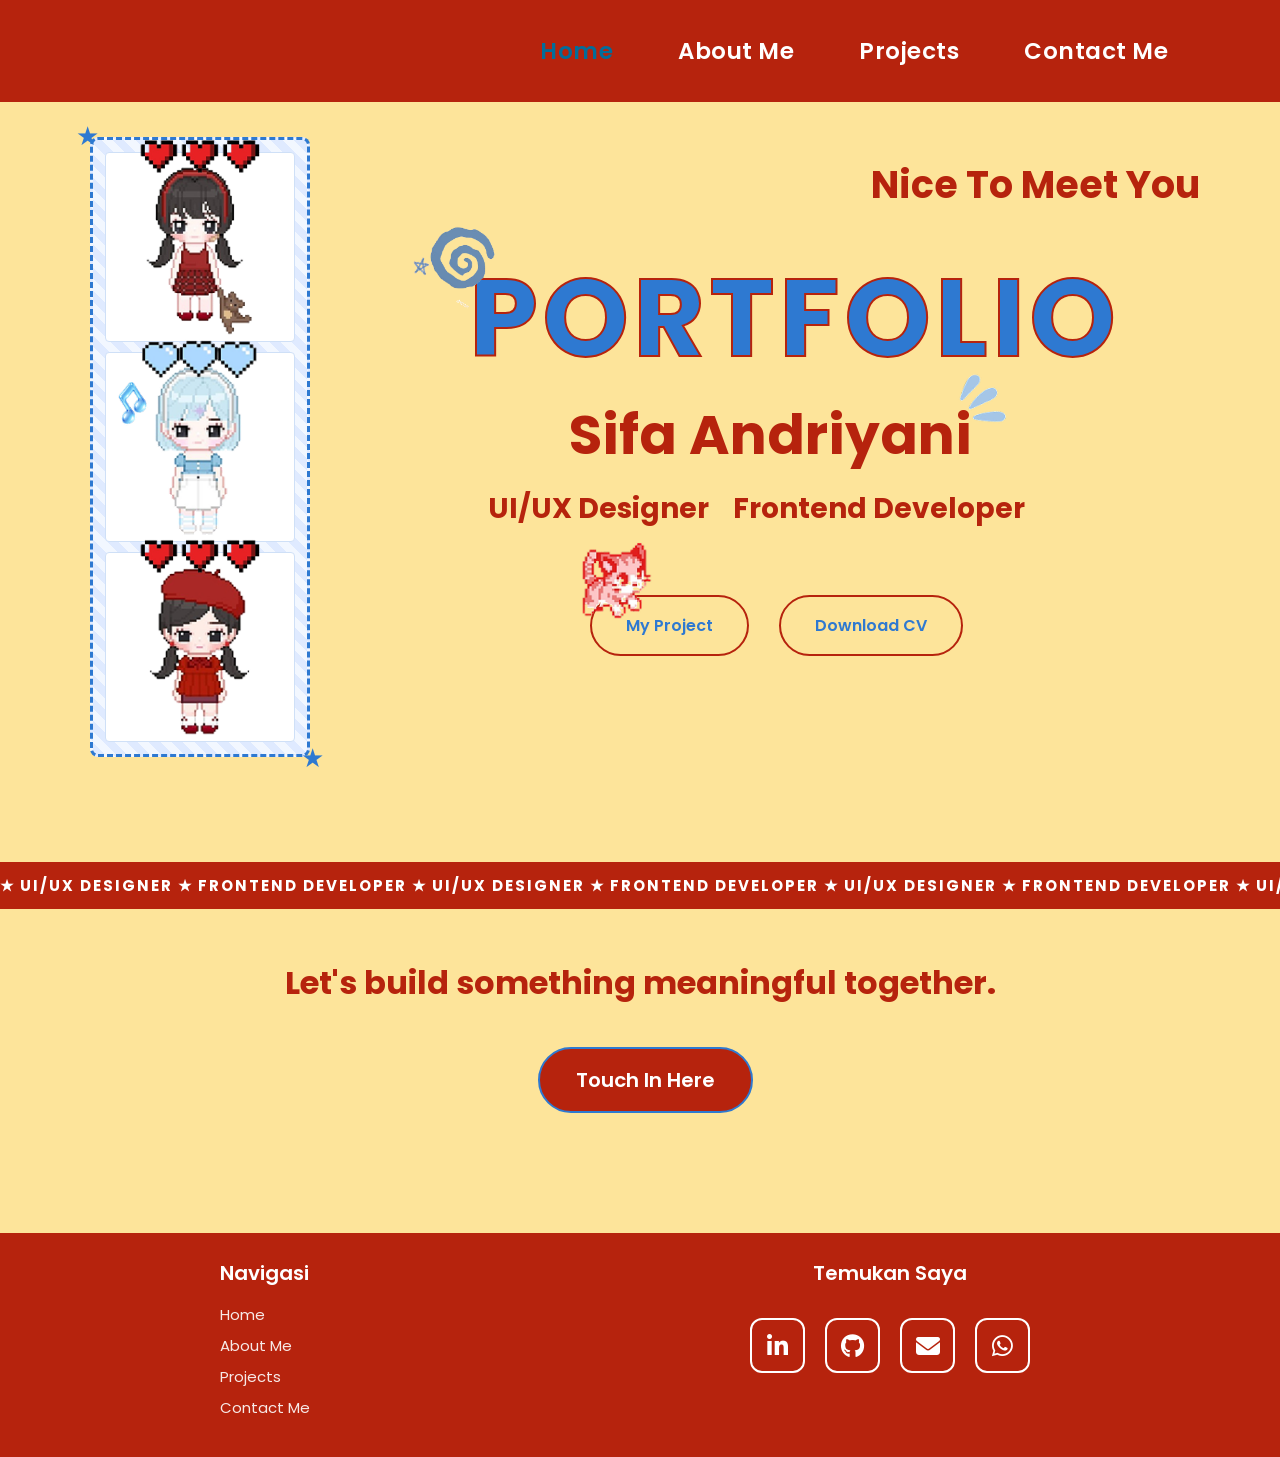
==== index.html @ 47911fec "Add files via upload" ====
<!DOCTYPE html>
<html lang="id">
<head>
    <meta charset="UTF-8">
    <meta name="viewport" content="width=device-width, initial-scale=1.0">
    <title>Portfolio - Sifa Andriyani</title>
    <link rel="stylesheet" href="https://cdnjs.cloudflare.com/ajax/libs/font-awesome/6.7.2/css/all.min.css">
    <link rel="stylesheet" href="css/style.css">
</head>
<body>

    <nav class="navbar">
        <button class="nav-toggle" type="button" aria-label="Buka menu navigasi" onclick="this.closest('.navbar').classList.toggle('nav-open')">
            <i class="fa-solid fa-bars"></i>
        </button>
        <div class="menu">
            <a href="index.html" class="active">Home</a>
            <a href="about.html">About Me</a>
            <a href="projects.html">Projects</a>
            <a href="contact.html">Contact Me</a>
        </div>
    </nav>

<section class="hero" id="home">

    <div class="photo-strip-wrap">

        <span class="star star-top">★</span>

        <div class="photo-strip">

            <div class="photo-slot">
                <img src="images/hati-merah.png" alt="" class="hearts">
                <img src="images/cewe-boneka.png" alt="Ilustrasi karakter 1" class="character">
            </div>

            <div class="photo-slot">
                <img src="images/hati-biru.png" alt="" class="hearts">
                <img src="images/cewe-biru.png" alt="Ilustrasi karakter 2" class="character">
            </div>

            <div class="photo-slot">
                <img src="images/hati-merah.png" alt="" class="hearts">
                <img src="images/cewe-topi.png" alt="Ilustrasi karakter 3" class="character">
            </div>

        </div>

        <img src="images/note-lagu.png" alt="" class="deco note-lagu">

        <span class="star star-bottom">★</span>

    </div>

    <div class="hero-content">

        <p class="hero-greeting">Nice To Meet You</p>

        <h1 class="hero-title">
            <img src="images/spiral.png" alt="" class="deco spiral">
            Portfolio
        </h1>

        <h2 class="hero-name">
            Sifa Andriyani
            <img src="images/petik-3.png" alt="" class="deco petik">
        </h2>

        <p class="hero-role">UI/UX Designer &nbsp;&nbsp; Frontend Developer</p>

        <div class="hero-buttons">

            <img src="images/kucing-merah.png" alt="" class="deco kucing">

            <a href="projects.html" class="btn btn-outline">My Project</a>
            <a href="cv/cv.pdf" class="btn btn-outline">Download CV</a>

        </div>

    </div>

</section>

<div class="marquee">
    <div class="marquee-track">
        <span>★ UI/UX DESIGNER ★ FRONTEND DEVELOPER ★ UI/UX DESIGNER ★ FRONTEND DEVELOPER ★ UI/UX DESIGNER ★ FRONTEND DEVELOPER ★ UI/UX DESIGNER ★ FRONTEND DEVELOPER ★</span>
        <span aria-hidden="true">★ UI/UX DESIGNER ★ FRONTEND DEVELOPER ★ UI/UX DESIGNER ★ FRONTEND DEVELOPER ★ UI/UX DESIGNER ★ FRONTEND DEVELOPER ★ UI/UX DESIGNER ★ FRONTEND DEVELOPER ★</span>
    </div>
</div>

<section class="cta">

    <p class="cta-text">Let's build something meaningful together.</p>

    <a href="contact.html" class="btn btn-solid">Touch In Here</a>

</section>

    <footer class="site-footer">
        <div class="footer-container">

            <div class="footer-left">
                <h2>Navigasi</h2>
                <a href="index.html">Home</a>
                <a href="about.html">About Me</a>
                <a href="projects.html">Projects</a>
                <a href="contact.html">Contact Me</a>
            </div>

            <div class="footer-center">
                <h2>Temukan Saya</h2>
                <div class="social">
                    <a href="https://linkedin.com/in/sifa-andriyani-039961422" target="_blank">
                        <i class="fa-brands fa-linkedin-in"></i>
                    </a>
                    <a href="https://github.com/sifandriyani" target="_blank">
                        <i class="fa-brands fa-github"></i>
                    </a>
                    <a href="https://mail.google.com/mail/?view=cm&fs=1&to=sifaandriyani14@gmail.com" target="_blank">
                        <i class="fa-solid fa-envelope"></i>
                    </a>
                    <a href="https://wa.me/6285782289490" target="_blank">
                        <i class="fa-brands fa-whatsapp"></i>
                    </a>
                </div>
            </div>

        </div>
    </footer>

</body>
</html>
---- css/style.css ----
/* ===== FONTS (self-hosted, no external requests) ===== */
@font-face{
    font-family:'Poppins';
    font-style:normal;
    font-weight:400;
    font-display:swap;
    src:url('fonts/poppins-latin-400-normal.woff2') format('woff2');
}
@font-face{
    font-family:'Poppins';
    font-style:normal;
    font-weight:500;
    font-display:swap;
    src:url('fonts/poppins-latin-500-normal.woff2') format('woff2');
}
@font-face{
    font-family:'Poppins';
    font-style:normal;
    font-weight:600;
    font-display:swap;
    src:url('fonts/poppins-latin-600-normal.woff2') format('woff2');
}
@font-face{
    font-family:'Poppins';
    font-style:normal;
    font-weight:700;
    font-display:swap;
    src:url('fonts/poppins-latin-700-normal.woff2') format('woff2');
}
/* ===== RESET ===== */
:root{
    --primary:#B6230D;
    --secondary:#2E79D1;
    --background:#FDE49A;
    --white:#FFFFFF;
    --black:#2C2C2C;
}

*{
    margin:0;
    padding:0;
    box-sizing:border-box;
}

html{
    scroll-behavior:smooth;
}

body{
    font-family:'Poppins', sans-serif;
    background:var(--background);
    overflow-x:hidden;
    color:var(--black);
}

a{
    text-decoration:none;
}

img{
    max-width:100%;
    display:block;
}

/* ===== NAVBAR ===== */
/* ==========================
   NAVBAR
========================== */

.navbar{
    width:100%;
    background:var(--primary);
    padding:34px 60px;
}

/* ==========================
   MENU
========================== */

.navbar .menu{
    display:flex;
    justify-content:flex-end;   /* Menu berada di kanan */
    align-items:center;
    gap:65px;                   /* Jarak antar menu */
    padding-right:80px;         /* Geser sedikit ke kiri/kanan */
}

/* ==========================
   MENU LINK
========================== */

.navbar .menu a{
    color:var(--white);
    font-family:'Poppins', sans-serif;
    font-weight:600;
    font-size:23px;
    letter-spacing:0.5px;
    transition:0.3s;
    position:relative;
    right:-28px;
}

.navbar .menu a:hover,
.navbar .menu a.active{
    color:#036D9A;
}

/* ==========================
   MOBILE NAV TOGGLE
========================== */

.nav-toggle{
    display:none;
    background:none;
    border:none;
    color:var(--white);
    font-size:26px;
    cursor:pointer;
    padding:6px;
    line-height:1;
}

/* ===== HERO ===== */
.hero{
    width:100%;
    background:var(--background);
    display:flex;
    align-items:center;
    justify-content:center;
    gap:80px;
    flex-wrap:wrap;
    padding:70px 60px;
    position:relative;
}

/* Photo strip */
.photo-strip-wrap{
    position: relative;
    flex: 0 0 auto;

    transform: translate(-20px,-35px);
    
}

.photo-strip{
    width:220px;
    display:flex;
    flex-direction:column;
    gap:10px;
    padding:12px;
    border:3px dashed var(--secondary);
    border-radius:8px;
    background:repeating-linear-gradient(45deg, #dfeaff 0 8px, #f2f7ff 8px 16px);
}

.photo-slot{
    position:relative;
    height:190px;
    background:var(--white);
    border:1px solid #cfe0f7;
    border-radius:4px;
    display:flex;
    align-items:flex-end;
    justify-content:center;
    overflow:visible;
}

.photo-slot .character{
    height:96%;
    width:auto;
}

.photo-slot .hearts{
    position:absolute;
    top:-16px;
    left:50%;
    transform:translateX(-50%);
    width:65%;
}

.star{
    position:absolute;
    color:var(--secondary);
    font-size:26px;
    line-height:1;
}

.star-top{
    top:-14px;
    left:-14px;
}

.star-bottom{
    bottom:-14px;
    right:-14px;
}

.deco.note-lagu{
    position:absolute;
    left:15px;
    top:39%;
    width:50px;

    animation:floatNote 2.5s ease-in-out infinite;
}

@keyframes floatNote{
    0%{
        transform:translateY(0) rotate(0deg);
    }

    25%{
        transform:translateY(-10px) rotate(-8deg);
    }

    50%{
        transform:translateY(-18px) rotate(8deg);
    }

    75%{
        transform:translateY(-10px) rotate(-5deg);
    }

    100%{
        transform:translateY(0) rotate(0deg);
    }
}

/* Hero content */
.hero-content{
    flex:1 1 480px;
    max-width:760px;
    text-align:right;
    position:relative;
    padding-top:90px;
}

.hero-greeting{
    position: absolute;
    top: -110px;
    right: -30px;

    display: inline-block;
    width: fit-content;

    font-family: 'Poppins', sans-serif;
    font-weight: 700;
    font-size: 38px;
    line-height: 1.15;

    color: var(--primary);
    text-align: left;
}

.hero-title{
    font-family:'Poppins', sans-serif;
    font-weight:700;
    font-size:110px;
    letter-spacing:4px;
    line-height:1;
    color:var(--secondary);
    -webkit-text-stroke:2px var(--primary);
    text-transform:uppercase;

    position: relative;
    top: -100px;
    right:50px;
}

.hero-title .deco.spiral{
    position:absolute;
    left:47px;
    top:-55px;
    width:100px;

    animation:spin 8s linear infinite;
}

@keyframes spin{
    from{
        transform:rotate(0deg);
    }
    to{
        transform:rotate(360deg);
    }
}

.hero-name{
    font-family:'Poppins', sans-serif;
    font-weight:700;
    color:var(--primary);
    font-size:55px;
    position:relative;
    display:inline-block;
    margin-bottom:12px;
    top:-80px;

    left:-198px;   /* Geser ke kanan */
}

.hero-name .deco.petik{
    position:absolute;
    right:-48px;
    top:-24px;
    width:70px;

    animation:wiggle 2s ease-in-out infinite;
}

@keyframes wiggle{
    0%,100%{
        transform:rotate(0deg);
    }

    25%{
        transform:rotate(-12deg);
    }

    50%{
        transform:rotate(12deg);
    }

    75%{
        transform:rotate(-8deg);
    }
}

.hero-role{
    font-family:'Poppins', sans-serif;
    font-weight:700;
    color:var(--primary);
    font-size:28px;
    margin-bottom:20px;
    top:-80px;
    position:relative;
    left:-145px;

    animation:fadeRole 4s ease-in-out infinite;
}
@keyframes fadeRole{

    0%{
        opacity:0;
    }

    20%{
        opacity:1;
    }

    80%{
        opacity:1;
    }

    100%{
        opacity:0;
    }

}

.hero-buttons{
    display:flex;
    justify-content:center;
    align-items:center;
    gap:30px;
    left:46px;
    top:-35px;

    position:relative;
    transform:translateX(-60px);
}

.hero-buttons a{
    padding:16px 34px;
    font-size:16px;
    font-family:'Poppins', sans-serif;
    font-weight:600;

    border-radius:45px;
}


.deco.kucing{
    position:absolute;
    width:80px;
    top:-53px;
    left:180px;

    animation:kucingJump 2s ease-in-out infinite;
}

@keyframes kucingJump{
    0%,100%{
        transform:translateY(0);
    }
    50%{
        transform:translateY(-12px);
    }
}

/* Buttons */
.btn{
    display:inline-block;
    padding:14px 34px;
    border-radius:50px;
    font-weight:700;
    font-size:16px;
    font-family:'Poppins', sans-serif;
    transition:transform .2s ease, box-shadow .2s ease;
}

.btn:hover{
    transform:translateY(-2px);
}

.btn-outline{
    background:transparent;
    border:2px solid var(--primary);
    color:var(--secondary);
}

.btn-outline:hover{
    background:var(--white);
}

.btn-solid{
    background:var(--primary);
    border:2px solid var(--secondary);
    color:var(--white);
    position:relative;
    top:-30px;
    right:-5px;

    padding:16px 36px;
    font-size:20px;
    font-weight:600;
    border-radius:45px;
    display:inline-block;
}

/* ===== MARQUEE ===== */
.marquee{
    width:100%;
    background:var(--primary);
    overflow:hidden;
    padding:12px 0;
}

.marquee-track{
    display:flex;
    width:max-content;
    animation:marquee 22s linear infinite;
}

.marquee-track span{
    color:var(--white);
    font-weight:700;
    font-size:15px;
    letter-spacing:2px;
    white-space:nowrap;
    padding-right:0;
}

@keyframes marquee{
    from{ transform:translateX(0); }
    to{ transform:translateX(-50%); }
}

/* ===== CTA ===== */
.cta{
    width:100%;
    background:var(--background);
    text-align:center;
    padding:90px 20px;
}

.cta-text{
    font-family:'Poppins', sans-serif;
    font-weight:700;
    color:var(--primary);
    font-size:32px;
    margin-bottom:30px;
    top:-40px;
    position:relative;
}

/* ===== FOOTER ===== */
.site-footer{
    width:100%;
    background:var(--primary);
    padding:10px 20px 40px;
}

.footer-container{
    display:grid;
    grid-template-columns:1fr 1fr;
    align-items:start;
    max-width:1000px;
    margin:auto;
    position:relative;
    top:15px;
}


.footer-left{
    width:220px;
    margin-left:80px;
}

.footer-center{
    flex:1;
    display:flex;
    flex-direction:column;
    align-items:center;
    justify-content:center;
    text-align:center;
}

.footer-left h2,
.footer-center h2{
    color:var(--white);
    font-family:'Poppins', sans-serif;
    font-weight:600;
    font-size:20px;
    margin-bottom:20px;
}

.footer-left a{
    display:block;
    color:var(--white);
    opacity:.9;
    font-size:15px;
    margin-bottom:8px;

    position:relative;
    top:-5px;
    right:px;
}

.footer-left a:hover{
    opacity:1;
    text-decoration:underline;

    
}

.footer-center{
    display: flex;
    flex-direction: column;
    align-items: center;
    text-align: center;
}

.footer-center .social{
    display:flex;
    justify-content:center;
    align-items:center;
    gap:20px;
    margin-top:10px;
}

.footer-center .social a{
    width:55px;
    height:55px;
    border:2px solid white;
    border-radius:12px;

    display:flex;
    justify-content:center;
    align-items:center;

    color:white;
    font-size:24px;

    transition:.3s;
}

.footer-center .social a:hover{
    background:white;
    color:var(--primary);
}

/* ===== RESPONSIVE ===== */
@media (max-width:900px){
    .hero{
        flex-direction:column;
        text-align:center;
    }
    .hero-content{
        text-align:center;
    }
    .hero-buttons{
        justify-content:center;
    }
    .hero-title{
        font-size:56px;
    }
    .navbar .menu{
        gap:28px;
    }
    .hero-greeting{
        position:static;
        max-width:none;
        text-align:center;
        margin-bottom:10px;
    }
    .hero-content{
        padding-top:0;
    }
}

/* ===== SECTION TITLES (shared) ===== */
.section-title{
    font-family:'Poppins', sans-serif;
    font-weight:700;
    color:var(--primary);
    font-size:52px;
    text-align:center;
    margin-bottom:16px;
}

.section-subtitle{
    max-width:720px;
    margin:0 auto 50px;
    text-align:center;
    color:var(--black);
    font-size:17px;
    line-height:1.6;
    opacity:.85;
}

.subsection-title{
    font-family:'Poppins', sans-serif;
    font-weight:700;
    color:var(--primary);
    font-size:34px;
    text-align:center;
    margin:40px 0 26px;
}

/* ===== ABOUT ===== */
.about{
    width:100%;
    background:var(--background);
    padding:50px 60px 70px;
}

.about-wrap{
    max-width:1200px;
    margin:0 auto;
    display:flex;
    justify-content:space-between;
    align-items:center;
    gap:80px;
    position:relative;
    right:-40px;
    top: -55px;
}

.about-text{
    flex:1;
    max-width:560px;
}

.about-name{
    margin-bottom:25px;
}

.about-hello{
    display:flex;
    align-items:center;
    gap:10px;
    margin-bottom:0;
}

.about-hello span{
    font-family:'Poppins',sans-serif;
    font-size:48px;
    font-weight:700;
    color:var(--primary);
}

.about-name h3{
    font-family:'Poppins',sans-serif;
    font-size:54px;
    font-weight:700;
    color:var(--primary);
    line-height:1.1;
    margin:0;
    margin-top:-70px;
}

.about-emot{
    width:240px;      /* bebas diperbesar */
    height:auto;
    display:block;
    flex-shrink:0;
    position: relative;
    top:-10px;
    right:50px;
}

.about-text p{
    font-family:'Poppins',sans-serif;
    font-size:18px;
    line-height:1.9;
    color:var(--black);
}

.about-photo{
    position:relative;
    width:600px;
    flex-shrink:0;
    position:relative;
    right:-50px;
    top:40px;
}

.about-photo .photo-frame{
    width:100%;
    display:block;
}

.about-photo .photo-pic{
    position:absolute;
    top:20.4%;
    left:26.2%;
    width:47.4%;
    height:48.6%;
    object-fit:cover;
    object-position:center 20%;
}

.about-photo .photo-fox{
    position:absolute;
    top:30px;
    left:50px;
    width:170px;
    animation:kucingJump 2.4s ease-in-out infinite;
}

/* ===== ABOUT: SECTION NAV CARDS ===== */
.section-nav{
    width:100%;
    background:var(--background);
    padding:10px 60px 100px;
}

.section-nav-grid{
    max-width:940px;
    margin:0 auto;
    display:flex;
    flex-wrap:wrap;
    justify-content:center;
    gap:30px;
}

.section-nav-card{
    flex:1 1 340px;
    max-width:420px;
    background:var(--white);
    border:3px solid var(--secondary);
    border-radius:22px;
    padding:38px 30px;
    display:flex;
    flex-direction:column;
    align-items:center;
    text-align:center;
    gap:14px;
    text-decoration:none;
    transition:.25s;
}

.section-nav-card:hover{
    transform:translateY(-6px);
    background:var(--background);
    box-shadow:0 14px 28px rgba(182,35,13,.2);
}

.section-nav-icon{
    width:76px;
    height:76px;
    border-radius:50%;
    background:var(--primary);
    color:var(--white);
    display:flex;
    align-items:center;
    justify-content:center;
    font-size:30px;
    transition:.25s;
}

.section-nav-card:hover .section-nav-icon{
    background:var(--secondary);
    transform:scale(1.08) rotate(-4deg);
}

.section-nav-card h3{
    font-family:'Baloo 2', sans-serif;
    font-weight:700;
    color:var(--primary);
    font-size:24px;
}

.section-nav-card p{
    font-family:'Poppins', sans-serif;
    font-size:14px;
    line-height:1.6;
    color:var(--black);
    opacity:.8;
}

.section-nav-more{
    display:inline-flex;
    align-items:center;
    gap:8px;
    font-family:'Poppins', sans-serif;
    font-weight:600;
    font-size:14px;
    color:var(--secondary);
    margin-top:4px;
}

.section-nav-card:hover .section-nav-more{
    gap:12px;
}

.section-nav-more i{
    font-size:12px;
    transition:.25s;
}

@media (max-width:900px){
    .section-nav{
        padding-left:24px;
        padding-right:24px;
    }
}

/* ===== SKILLS & TOOLS ===== */
.skills-tools{
    width:100%;
    background:var(--background);
    padding:40px 60px 100px;
}

.badge-grid{
    max-width:1000px;
    margin:0 auto;
    display:flex;
    flex-wrap:wrap;
    justify-content:center;
    gap:24px;
}

.badge-box{
    min-width:190px;
    height:130px;
    padding:16px 24px;
    display:flex;
    flex-direction:column;
    align-items:center;
    justify-content:center;
    gap:10px;
    text-align:center;
    background:var(--background);
    border:3px solid var(--secondary);
    border-radius:16px;
    font-family:'Poppins', sans-serif;
    font-weight:700;
    font-size:20px;
    color:var(--primary);
    transition:.25s;
}

.badge-box i{
    font-size:32px;
    color:var(--secondary);
}

.badge-box:hover{
    background:var(--white);
    transform:translateY(-4px);
    box-shadow:0 8px 18px rgba(182,35,13,.18);
}

.badge-box:hover i{
    color:var(--primary);
}

/* ===== CERTIFICATES ===== */
.certificates{
    width:100%;
    background:var(--background);
    padding:40px 60px 110px;
}

.cert-grid{
    max-width:1200px;
    margin:0 auto;
    display:flex;
    flex-wrap:wrap;
    justify-content:center;
    gap:34px;
}

.cert-card{
    flex:1 1 320px;
    max-width:360px;
    background:var(--white);
    border-radius:18px;
    overflow:hidden;
    box-shadow:0 6px 20px rgba(182,35,13,.12);
    transition:.25s;
}

.cert-card:hover{
    transform:translateY(-6px);
    box-shadow:0 12px 26px rgba(182,35,13,.2);
}

.cert-card img{
    width:100%;
    aspect-ratio:4/3;
    object-fit:cover;
    border-bottom:3px solid var(--secondary);
}

.cert-card h4{
    font-family:'Poppins', sans-serif;
    font-weight:700;
    color:var(--primary);
    font-size:22px;
    margin:18px 20px 6px;
}

.cert-card p{
    font-family:'Poppins', sans-serif;
    font-size:14.5px;
    color:var(--black);
    margin:0 20px 14px;
    opacity:.85;
    line-height:1.5;
}

.cert-card .cert-date{
    display:block;
    margin:0 20px 20px;
    font-size:13px;
    font-weight:600;
    color:var(--secondary);
}

/* ===== RESPONSIVE: ABOUT / SKILLS / CERTIFICATES ===== */
@media (max-width:900px){
    .about,
    .skills-tools,
    .certificates{
        padding-left:24px;
        padding-right:24px;
    }

    .about-wrap{
        flex-direction:column-reverse;
        text-align:center;
    }

    .about-photo{
        width:240px;
    }

    .about-name{
        justify-content:center;
    }

    .section-title{
        font-size:38px;
    }

    .badge-box{
        min-width:140px;
        height:110px;
        font-size:16px;
    }

    .badge-box i{
        font-size:26px;
    }
}

/* ===== PROJECTS ===== */
.projects{
    width:100%;
    background:var(--background);
    padding:40px 60px 110px;
}

.subsection-title-left{
    text-align:left;
    max-width:1200px;
    margin:50px auto 26px;
}

.project-grid{
    max-width:1200px;
    margin:0 auto;
    display:flex;
    flex-wrap:wrap;
    justify-content:center;
    gap:30px;
}

.project-card{
    flex:1 1 340px;
    max-width:380px;
    background:var(--white);
    border-radius:18px;
    overflow:hidden;
    box-shadow:0 6px 20px rgba(182,35,13,.12);
    transition:.25s;
}

.project-card:hover{
    transform:translateY(-6px);
    box-shadow:0 12px 26px rgba(182,35,13,.2);
}

.project-thumb{
    position:relative;
    width:100%;
    aspect-ratio:4/3.1;
    overflow:hidden;
    background:#eef1f4;
}

.project-thumb.thumb-img img{
    width:100%;
    height:100%;
    object-fit:cover;
    object-position:top center;
}

.project-body{
    padding:18px 20px 22px;
}

.project-body h4{
    font-family:'Poppins', sans-serif;
    font-weight:700;
    color:var(--primary);
    font-size:21px;
    line-height:1.3;
    margin-bottom:14px;
}

.project-period{
    display:block;
    width:100%;
    text-align:right;

    font-family:'Poppins', sans-serif;
    font-weight:600;
    font-size:12.5px;
    letter-spacing:.4px;
    text-transform:uppercase;
    color:var(--secondary);
    margin-bottom:8px;
}

.view-details{
    display:inline-block;
    font-family:'Poppins', sans-serif;
    font-weight:600;
    font-size:14.5px;
    color:var(--secondary);
    text-decoration:none;
    border-bottom:2px solid transparent;
    transition:.2s;
}

.view-details:hover{
    border-bottom-color:var(--secondary);
}

/* -- Posyandu -- */
.thumb-posyandu{
    background:#dfeaf1;
    display:flex;
    flex-direction:column;
    align-items:center;
    justify-content:center;
    gap:10px;
    padding:20px;
}

.thumb-house{
    width:52px;
    height:52px;
    color:#2f95b3;
}

.thumb-brand{
    font-family:'Poppins', sans-serif;
    font-weight:700;
    font-size:22px;
    color:#2f6f8a;
    letter-spacing:.5px;
}

.thumb-field{
    width:78%;
    background:#f3f7fa;
    border-radius:10px;
    padding:9px 14px;
    font-family:'Poppins', sans-serif;
    font-size:13px;
    color:#4a5b66;
    display:flex;
    align-items:center;
    gap:8px;
}

.thumb-field .thumb-ic{
    font-size:12px;
    opacity:.7;
}

.thumb-link{
    font-family:'Poppins', sans-serif;
    font-size:11px;
    color:#6d8492;
}

/* -- Flicks -- */
.thumb-flicks{
    background:#e8ebee;
    display:flex;
    align-items:center;
    justify-content:center;
}

.thumb-flicks .blob{
    position:absolute;
    border-radius:50%;
    filter:blur(2px);
}

.thumb-flicks .blob-a{
    width:170px;
    height:170px;
    background:#eec3a6;
    top:-40px;
    right:-40px;
}

.thumb-flicks .blob-b{
    width:150px;
    height:150px;
    background:#a9d8d3;
    bottom:-50px;
    left:-40px;
}

.thumb-flicks-text{
    position:relative;
    z-index:1;
    font-family:'Poppins', sans-serif;
    font-weight:700;
    font-size:26px;
    text-align:center;
    color:#3c4b8f;
    line-height:1.25;
    padding:0 16px;
}

/* -- Selbi Salon -- */
.thumb-salon{
    background:#fff;
    display:flex;
    flex-direction:column;
}

.thumb-nav{
    background:#161616;
    color:#fff;
    font-family:'Poppins', sans-serif;
    font-size:10.5px;
    display:flex;
    justify-content:space-between;
    align-items:center;
    padding:8px 12px;
}

.thumb-nav-links{
    opacity:.8;
    font-size:9px;
}

.thumb-salon-body{
    flex:1;
    display:flex;
}

.thumb-salon-info{
    flex:1;
    padding:14px;
    display:flex;
    flex-direction:column;
    justify-content:center;
    gap:6px;
}

.thumb-salon-info strong{
    font-family:'Poppins', sans-serif;
    font-size:19px;
    color:#2b2b2b;
}

.thumb-salon-info p{
    font-family:'Poppins', sans-serif;
    font-size:9.5px;
    color:#666;
    line-height:1.4;
}

.thumb-btn{
    display:inline-block;
    background:#161616;
    color:#fff;
    font-family:'Poppins', sans-serif;
    font-size:9px;
    padding:6px 10px;
    border-radius:6px;
    width:fit-content;
    margin-top:4px;
}

.thumb-salon-photo{
    flex:1;
    background:linear-gradient(135deg,#d9c3ad,#8a6f56);
}

/* -- Varsha -- */
.thumb-varsha{
    background:#fff;
    display:flex;
    flex-direction:column;
}

.thumb-nav-light{
    background:#f4f4f4;
    color:#333;
}

.thumb-nav-light .thumb-nav-links{
    color:#666;
}

.thumb-varsha-hero{
    flex:1;
    background:linear-gradient(120deg,#b8c9dd,#e3d9c8 60%,#8fa7c4);
}

.thumb-varsha-grid{
    display:flex;
    gap:4px;
    padding:6px;
    background:#fff;
}

.thumb-varsha-grid span{
    flex:1;
    height:28px;
    border-radius:4px;
    background:#ddd;
}

.thumb-varsha-grid span:nth-child(1){ background:#3a3a3a; }
.thumb-varsha-grid span:nth-child(2){ background:#cfd8c9; }
.thumb-varsha-grid span:nth-child(3){ background:#c8a97e; }

/* -- Bunga -- */
.thumb-bunga{
    background:#fdf3f0;
    display:flex;
    flex-direction:column;
}

.thumb-bunga-body{
    flex:1;
    display:flex;
    align-items:center;
}

.thumb-bunga-body > div:first-child{
    flex:1;
    padding:14px;
    display:flex;
    flex-direction:column;
    gap:6px;
}

.thumb-bunga-body strong{
    font-family:'Poppins', sans-serif;
    font-size:17px;
    color:#4a3b34;
}

.thumb-bunga-body p{
    font-family:'Poppins', sans-serif;
    font-size:9px;
    color:#8a746a;
}

.thumb-btn-pink{
    background:#e28a7d;
}

.thumb-bunga-photo{
    flex:1;
    align-self:stretch;
    background:radial-gradient(circle at 40% 40%, #f3b6c4, #e8899a 70%);
}

/* -- Payroll -- */
.thumb-payroll{
    background:#fff;
    display:flex;
}

.thumb-payroll-side{
    width:34%;
    background:#1c2541;
    color:#fff;
    display:flex;
    flex-direction:column;
    gap:10px;
    padding:14px 10px;
    font-family:'Poppins', sans-serif;
    font-size:9px;
}

.thumb-payroll-side .thumb-ic{
    background:#b6230d;
    width:20px;
    height:20px;
    border-radius:5px;
    display:flex;
    align-items:center;
    justify-content:center;
    font-size:9px;
    margin-bottom:4px;
}

.thumb-payroll-main{
    flex:1;
    padding:14px;
    display:flex;
    flex-direction:column;
    gap:8px;
}

.thumb-payroll-main strong{
    font-family:'Poppins', sans-serif;
    font-size:14px;
    color:#2b2b2b;
}

.thumb-payroll-main p{
    font-family:'Poppins', sans-serif;
    font-size:8.5px;
    color:#777;
}

.thumb-payroll-stats{
    display:flex;
    gap:6px;
}

.thumb-payroll-stats span{
    flex:1;
    height:26px;
    background:#f2f4f7;
    border-radius:6px;
    border:1px solid #e5e8ec;
}

.thumb-payroll-table{
    display:flex;
    flex-direction:column;
    gap:4px;
}

.thumb-payroll-table span{
    height:8px;
    background:#eef0f3;
    border-radius:3px;
}

.thumb-payroll-table span:nth-child(1){ width:100%; }
.thumb-payroll-table span:nth-child(2){ width:90%; }
.thumb-payroll-table span:nth-child(3){ width:95%; }
.thumb-payroll-table span:nth-child(4){ width:85%; }

/* ===== RESPONSIVE: PROJECTS ===== */
@media (max-width:900px){
    .projects{
        padding-left:24px;
        padding-right:24px;
    }

    .subsection-title-left{
        text-align:center;
    }
}

/* ===== PROJECT DETAIL PAGE ===== */
.detail-hero{
    width:100%;
    background:var(--background);
    padding:60px 60px 20px;
}

.detail-back{
    display:inline-flex;
    align-items:center;
    gap:8px;
    font-family:'Poppins', sans-serif;
    font-weight:600;
    font-size:14.5px;
    color:var(--primary);
    text-decoration:none;
    margin-bottom:26px;
}

.detail-back:hover{ text-decoration:underline; }

.detail-category{
    display:inline-block;
    background:var(--primary);
    color:#fff;
    font-family:'Poppins', sans-serif;
    font-weight:600;
    font-size:12.5px;
    padding:6px 16px;
    border-radius:999px;
    margin-bottom:16px;
}

.detail-title{
    font-family:'Poppins', sans-serif;
    font-weight:700;
    color:var(--primary);
    font-size:44px;
    max-width:820px;
    line-height:1.2;
    margin-bottom:26px;
}

.detail-meta{
    display:flex;
    flex-wrap:wrap;
    gap:34px;
    max-width:900px;
    margin-bottom:10px;
}

.detail-meta-item{
    display:flex;
    flex-direction:column;
    gap:6px;
}

.detail-meta-item span:first-child{
    font-family:'Poppins', sans-serif;
    font-weight:600;
    font-size:12px;
    text-transform:uppercase;
    letter-spacing:.06em;
    color:var(--secondary);
}

.tag-list{
    display:flex;
    flex-wrap:wrap;
    gap:8px;
}

.tag{
    background:#fff;
    border:2px solid var(--secondary);
    color:var(--primary);
    font-family:'Poppins', sans-serif;
    font-weight:600;
    font-size:12.5px;
    padding:4px 12px;
    border-radius:8px;
}

.detail-meta-item p{
    font-family:'Poppins', sans-serif;
    font-size:14.5px;
    color:var(--black);
}

.detail-cover{
    max-width:1200px;
    margin:40px auto 0;
    border-radius:20px;
    overflow:hidden;
    box-shadow:0 10px 30px rgba(182,35,13,.15);
    background:#eee0bd;
}

.detail-cover img{
    display:block;
    width:100%;
}

.detail-cover.is-mobile{
    display:flex;
    justify-content:center;
    padding:36px 0;
}

.detail-cover.is-mobile img{
    width:auto;
    max-width:340px;
    max-height:640px;
    border-radius:16px;
    box-shadow:0 8px 24px rgba(0,0,0,.25);
}

.detail-cover.is-tall{
    display:flex;
    justify-content:center;
    padding:30px 0;
}

.detail-cover.is-tall img{
    width:auto;
    max-width:620px;
    border-radius:10px;
    box-shadow:0 8px 24px rgba(0,0,0,.2);
}

.detail-links{
    max-width:1200px;
    margin:28px auto 0;
    display:flex;
    flex-wrap:wrap;
    gap:16px;
}

.detail-link-btn{
    display:inline-flex;
    align-items:center;
    gap:10px;
    padding:13px 28px;
    border-radius:50px;
    font-family:'Poppins', sans-serif;
    font-weight:700;
    font-size:15px;
    text-decoration:none;
    transition:transform .2s ease, box-shadow .2s ease;
}

.detail-link-btn:hover{
    transform:translateY(-2px);
}

.detail-link-btn i{
    font-size:17px;
}

.detail-link-solid{
    background:var(--primary);
    border:2px solid var(--primary);
    color:var(--white);
}

.detail-link-solid:hover{
    box-shadow:0 8px 18px rgba(182,35,13,.3);
}

.detail-link-outline{
    background:transparent;
    border:2px solid var(--secondary);
    color:var(--secondary);
}

.detail-link-outline:hover{
    background:var(--secondary);
    color:var(--white);
}

.detail-cover .project-thumb{
    aspect-ratio:16/8;
}

.detail-content-wide{
    max-width:1200px !important;
}

.gallery-note{
    font-family:'Poppins', sans-serif;
    font-size:13.5px;
    color:#b6230d;
    margin-top:-8px;
    margin-bottom:24px;
}

.detail-gallery{
    display:grid;
    grid-template-columns:repeat(auto-fit, minmax(260px, 1fr));
    gap:20px;
}

.gallery-placeholder{
    aspect-ratio:16/10;
    border:2px dashed var(--secondary);
    border-radius:14px;
    display:flex;
    flex-direction:column;
    align-items:center;
    justify-content:center;
    gap:10px;
    background:#fbf6e9;
    color:var(--secondary);
    text-align:center;
    padding:16px;
}

.gallery-placeholder i{
    font-size:26px;
}

.gallery-placeholder span{
    font-family:'Poppins', sans-serif;
    font-size:13px;
    font-weight:600;
}

.detail-gallery img{
    width:100%;
    aspect-ratio:16/10;
    object-fit:cover;
    border-radius:14px;
    box-shadow:0 6px 18px rgba(0,0,0,.15);
    display:block;
}

.gallery-item{
    display:block;
    text-decoration:none;
    cursor:zoom-in;
}

.gallery-item img{
    width:100%;
    height:320px;
    object-fit:cover;
    object-position:top;
    border-radius:14px;
    box-shadow:0 6px 18px rgba(0,0,0,.15);
    display:block;
    border:1px solid rgba(0,0,0,.06);
    transition:transform .2s ease, box-shadow .2s ease;
}

.gallery-item:hover img{
    transform:translateY(-4px);
    box-shadow:0 12px 26px rgba(0,0,0,.22);
}

.detail-gallery.gallery-mobile{
    grid-template-columns:repeat(auto-fit, minmax(170px, 1fr));
}

.gallery-item.is-mobile{
    display:flex;
    flex-direction:column;
    align-items:center;
}

.gallery-item.is-mobile img{
    width:auto;
    height:360px;
    max-width:100%;
    object-fit:contain;
    object-position:top;
    background:#eee0bd;
    padding:10px;
    border-radius:16px;
}

.gallery-item span{
    display:block;
    margin-top:10px;
    font-family:'Poppins', sans-serif;
    font-size:13.5px;
    font-weight:600;
    color:var(--black);
    text-align:center;
}

.detail-body{
    width:100%;
    background:var(--white);
    padding:70px 60px 100px;
}

.detail-content{
    max-width:820px;
    margin:0 auto 60px;
}

.detail-content:last-child{ margin-bottom:0; }

.detail-content h3{
    font-family:'Poppins', sans-serif;
    font-weight:700;
    color:var(--primary);
    font-size:27px;
    margin-bottom:16px;
}

.detail-content p{
    font-family:'Poppins', sans-serif;
    font-size:15.5px;
    line-height:1.85;
    color:var(--black);
    margin-bottom:12px;
}

.detail-content ul{
    max-width:820px;
    margin:0 auto;
    padding-left:22px;
}

.detail-content li{
    font-family:'Poppins', sans-serif;
    font-size:15.5px;
    line-height:1.9;
    color:var(--black);
}

.detail-note{
    max-width:820px;
    margin:0 auto 50px;
    background:#fff7e6;
    border:2px dashed #e0b84a;
    border-radius:12px;
    padding:14px 20px;
    font-family:'Poppins', sans-serif;
    font-size:13.5px;
    color:#7a5c17;
}

.detail-gallery{
    max-width:1000px;
    margin:0 auto 60px;
    display:grid;
    grid-template-columns:1fr 1fr;
    gap:24px;
}

.detail-gallery .project-thumb{
    aspect-ratio:4/3;
    border-radius:14px;
    box-shadow:0 6px 16px rgba(182,35,13,.12);
}

.detail-nav{
    max-width:1200px;
    margin:0 auto;
    display:flex;
    justify-content:space-between;
    align-items:center;
    gap:20px;
    padding-top:20px;
    border-top:2px solid var(--background);
}

.detail-nav a{
    font-family:'Poppins', sans-serif;
    font-weight:600;
    font-size:14.5px;
    color:var(--primary);
    text-decoration:none;
}

.detail-nav a:hover{ text-decoration:underline; }

.detail-nav .btn-solid{
    font-family:'Poppins', sans-serif;
}

@media (max-width:900px){
    .detail-hero,
    .detail-body{
        padding-left:24px;
        padding-right:24px;
    }

    .detail-title{ font-size:30px; }
    .detail-gallery{ grid-template-columns:1fr; }
}

/* ===== CONTACT ===== */
.contact{
    width:100%;
    background:var(--background);
    padding:50px 50px 90px;
}

.contact .section-title{
    text-align:center;
    max-width:1200px;
    margin:0 auto 50px;
}

.contact-grid{
    max-width:1200px;
    margin:0 auto;
    display:flex;
    flex-wrap:wrap;
    justify-content:center;
    gap:60px;
}

.contact-card{
    width:260px;
    height:170px;

    display:flex;
    flex-direction:column;
    align-items:center;
    justify-content:center;
    gap:10px;

    background:var(--white);
    border:3px solid var(--secondary);
    border-radius:18px;
    text-decoration:none;
    transition:.25s;
    box-shadow:0 8px 18px rgba(44,44,44,.08);
}

.contact-card i{
    font-size:42px;
    color:var(--secondary);
    transition:.25s;
}

.contact-card span{
    font-family:'Poppins', sans-serif;
    font-weight:700;
    font-size:18px;
    color:var(--primary);
}

.contact-card:hover{
    transform:translateY(-6px);
    background:var(--primary);
    border-color:var(--primary);
    box-shadow:0 14px 28px rgba(182,35,13,.28);
}

.contact-card:hover i,
.contact-card:hover span{
    color:var(--white);
}

@media (max-width:900px){
    .contact{
        padding:60px 24px 90px;
    }
    .contact .section-title{
        text-align:center;
    }
    .contact-card{
        width:100%;
        max-width:340px;
    }
}

/* ==========================================================
   MOBILE (HP) — navbar, footer, dan hero halaman utama
========================================================== */
@media (max-width:760px){

    /* --- Navbar jadi hamburger --- */
    .navbar{
        padding:18px 20px;
        position:relative;
        display:flex;
        align-items:center;
        justify-content:space-between;
    }

    .nav-toggle{
        display:flex;
        align-items:center;
        justify-content:center;
    }

    .navbar .menu{
        display:none;
        position:absolute;
        top:100%;
        left:0;
        width:100%;
        flex-direction:column;
        align-items:flex-start;
        gap:0;
        padding:6px 24px 22px;
        background:var(--primary);
        z-index:100;
    }

    .navbar.nav-open .menu{
        display:flex;
    }

    .navbar .menu a{
        width:100%;
        padding:12px 0;
        right:0;
        font-size:17px;
    }

    /* --- Footer jadi 1 kolom --- */
    .site-footer{
        padding:30px 20px 40px;
    }

    .footer-container{
        grid-template-columns:1fr;
        text-align:center;
        gap:34px;
        top:0;
    }

    .footer-left{
        width:auto;
        margin-left:0;
    }

    .footer-left a{
        text-align:center;
        right:0;
    }
}

/* ==========================================================
   MOBILE (HP) — hero halaman utama (index.html)
========================================================== */
@media (max-width:600px){

    .hero{
        padding:40px 20px;
        gap:24px;
    }

    .photo-strip-wrap{
        transform:none;
        margin:0 auto;
    }

    .photo-strip{
        width:180px;
    }

    .photo-slot{
        height:150px;
    }

    .deco.note-lagu{
        display:none;
    }

    .hero-content{
        padding-top:0;
        max-width:100%;
    }

    .hero-greeting{
        font-size:24px;
        top:0;
        right:0;
    }

    .hero-title{
        font-size:38px;
        top:0;
        right:0;
        letter-spacing:1px;
        -webkit-text-stroke:1.2px var(--primary);
    }

    .hero-title .deco.spiral{
        display:none;
    }

    .hero-name{
        font-size:26px;
        top:0;
        left:0;
    }

    .hero-name .deco.petik{
        display:none;
    }

    .hero-role{
        font-size:15px;
        top:0;
        left:0;
    }

    .hero-buttons{
        flex-direction:column;
        width:100%;
        transform:none;
        top:0;
        left:0;
        gap:14px;
    }

    .hero-buttons a{
        width:100%;
        text-align:center;
    }

    .deco.kucing{
        display:none;
    }

    .cta{
        padding:60px 20px;
    }

    .cta-text{
        font-size:24px;
        top:0;
    }

    .btn-solid{
        top:0;
    }
}
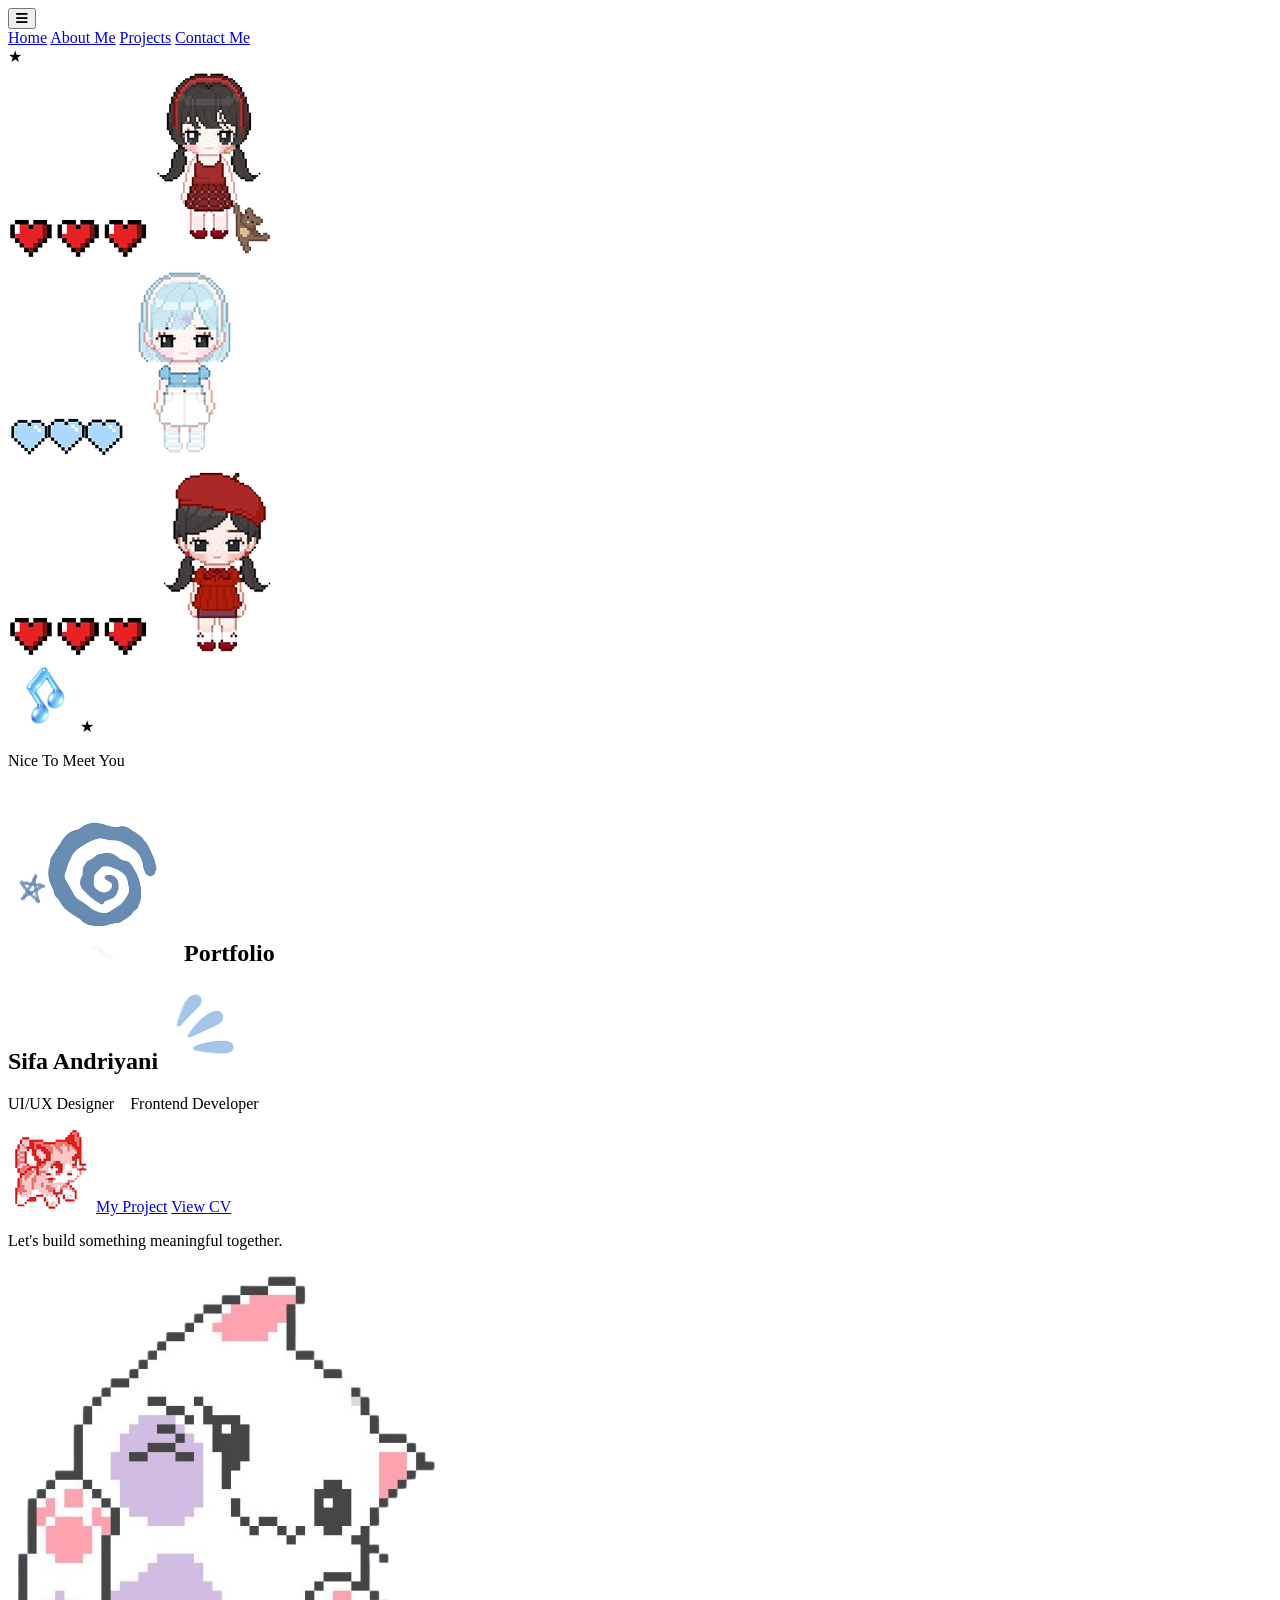
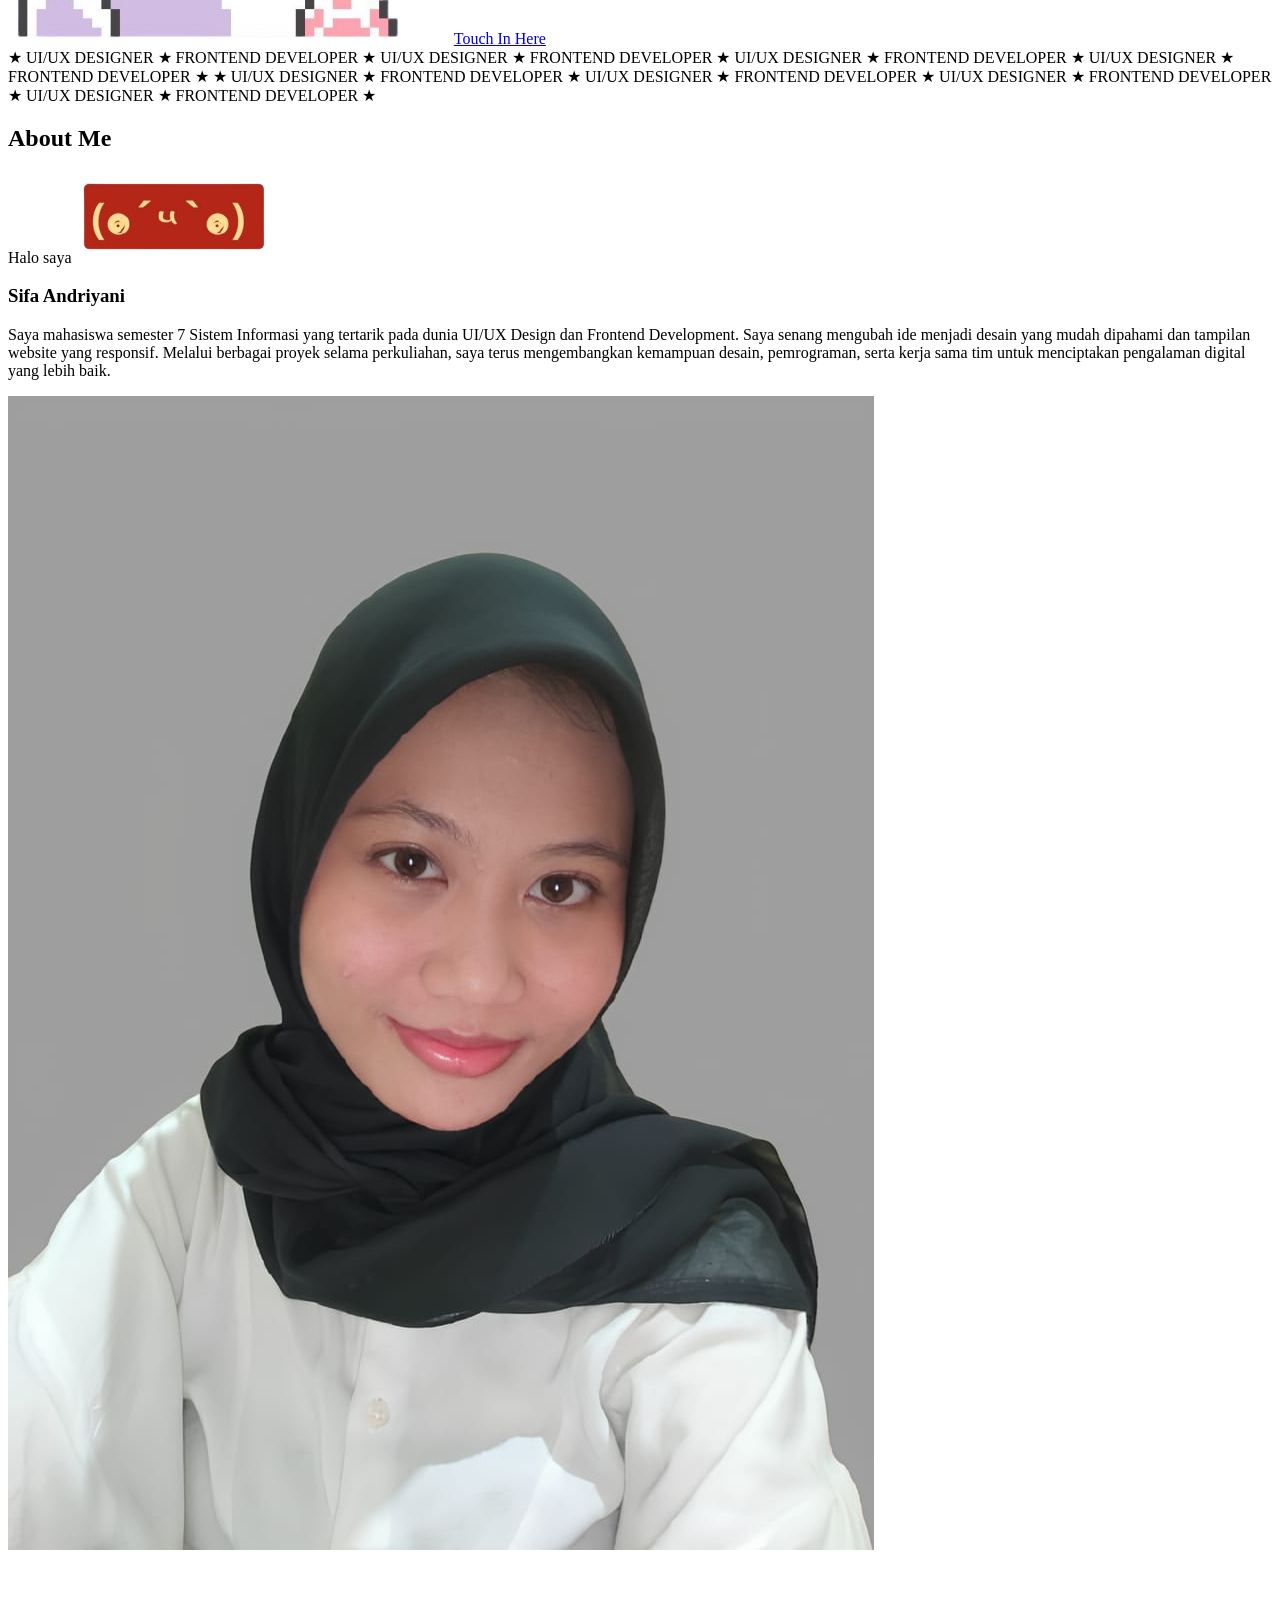
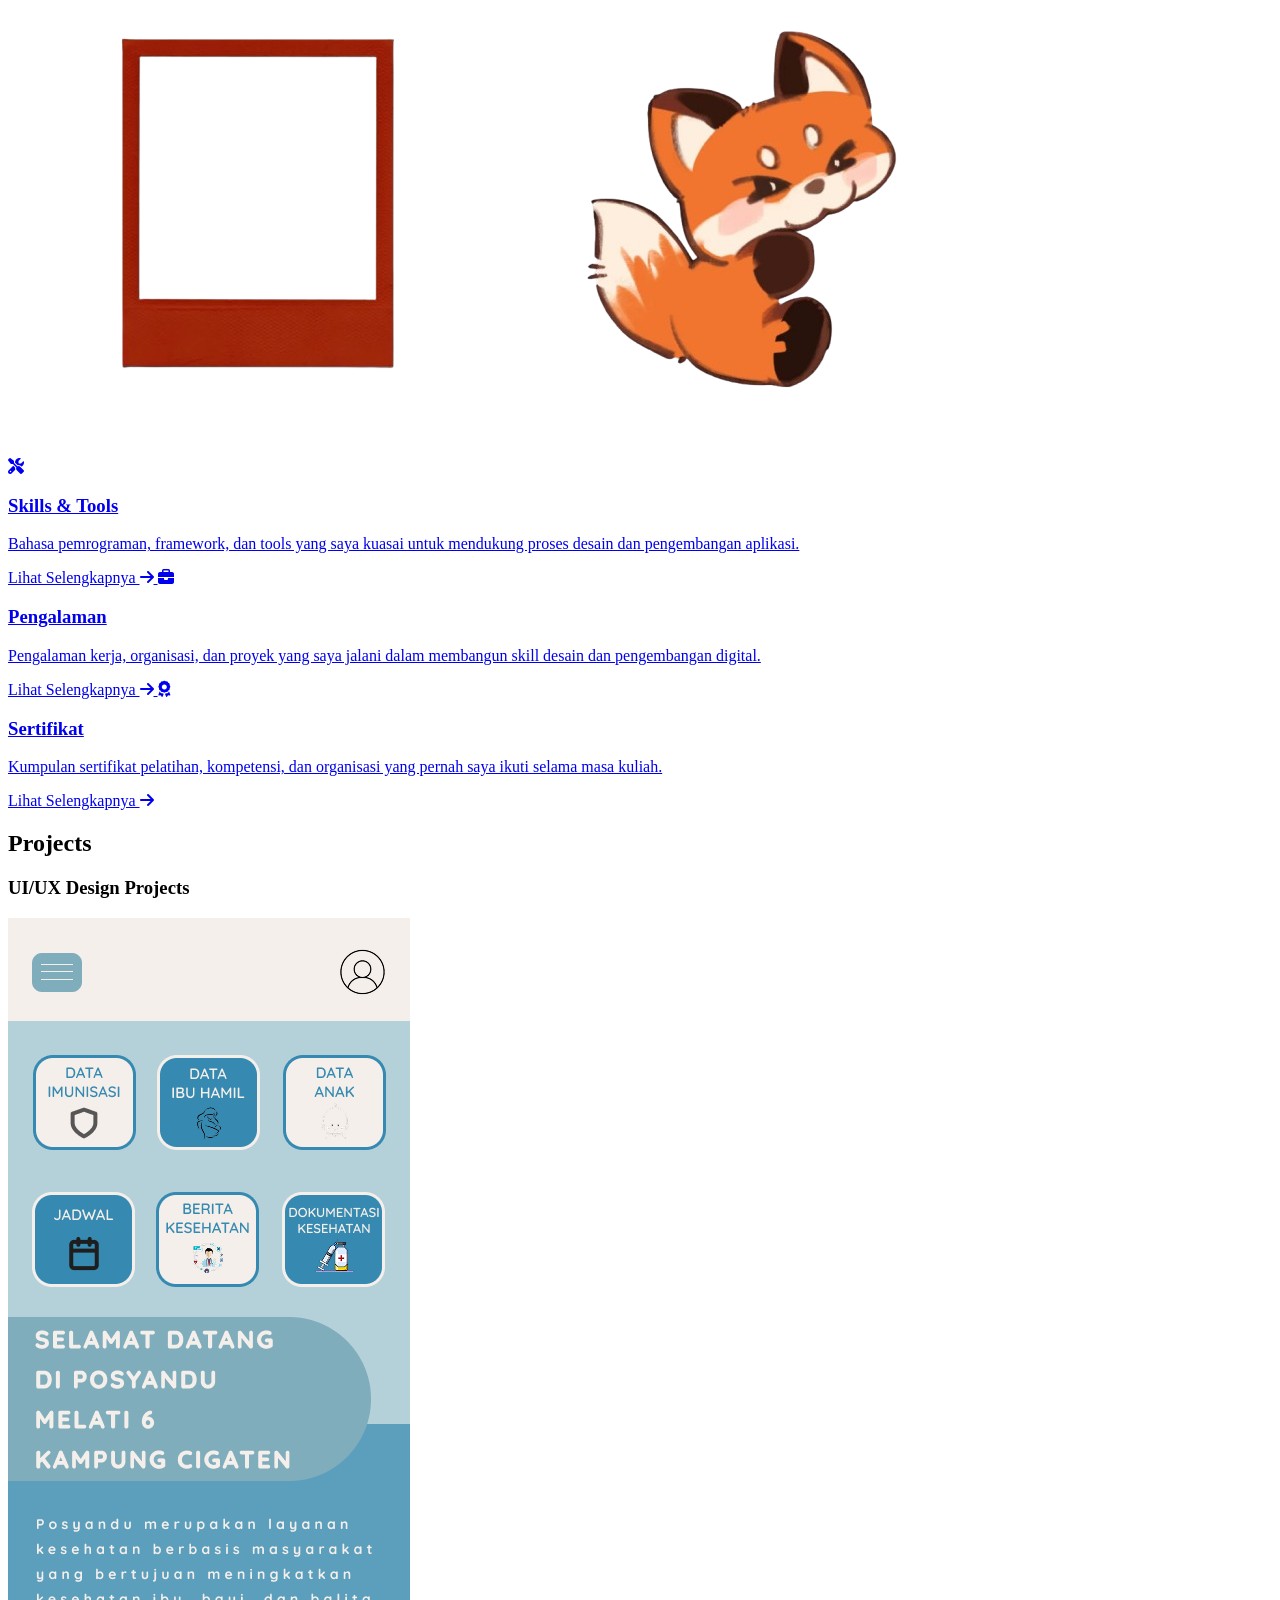
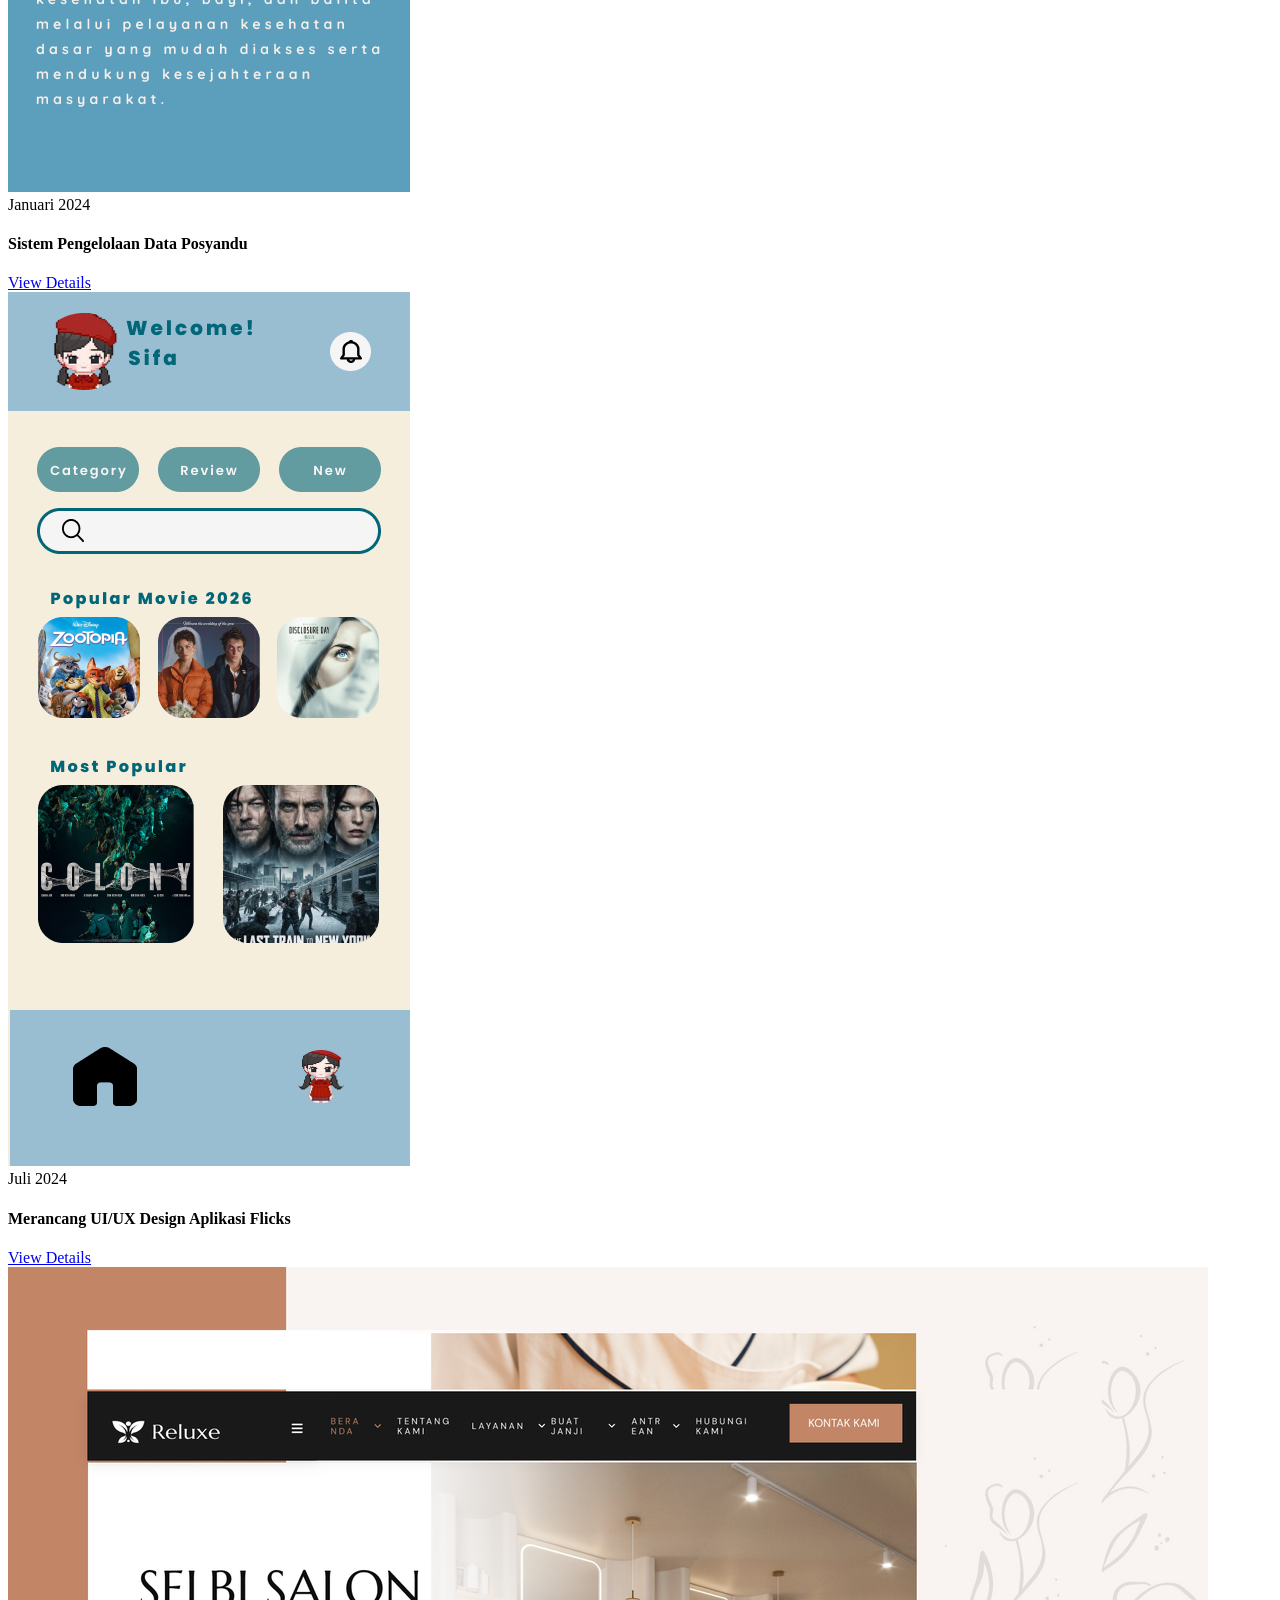
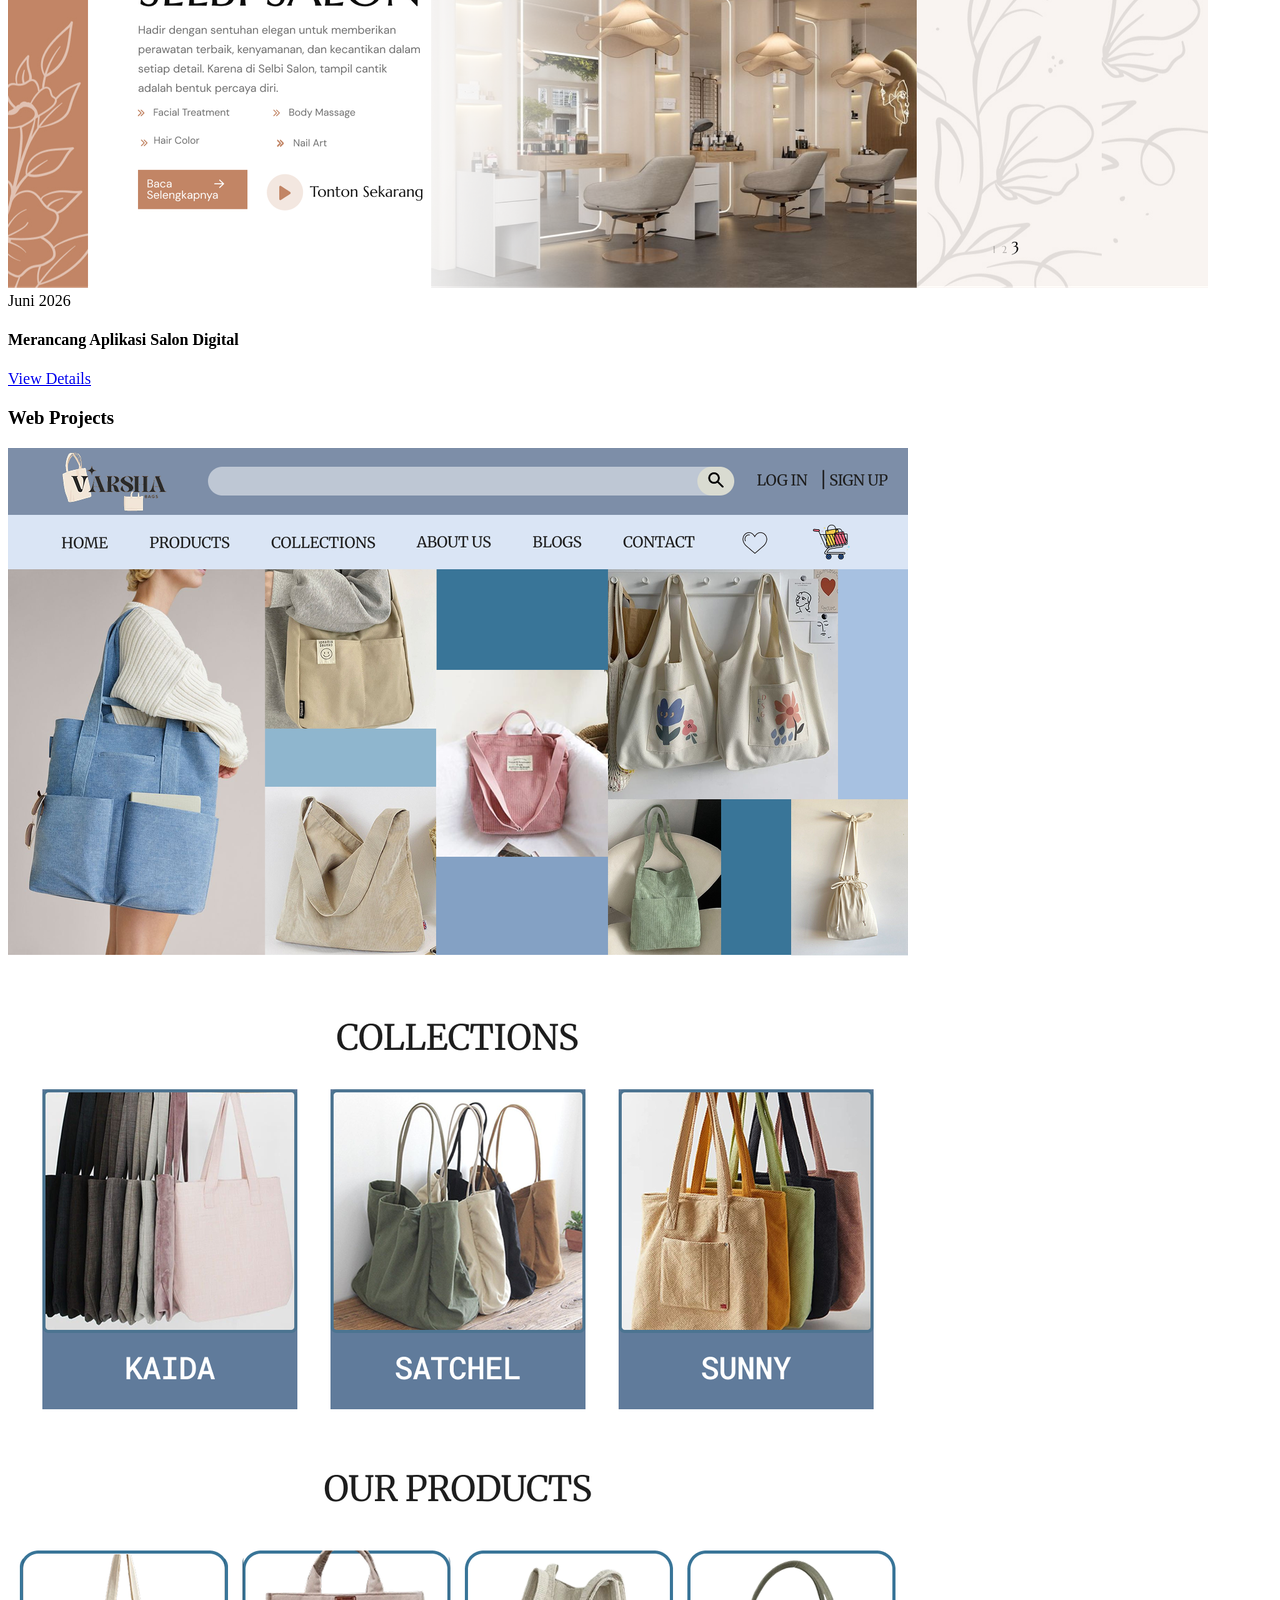
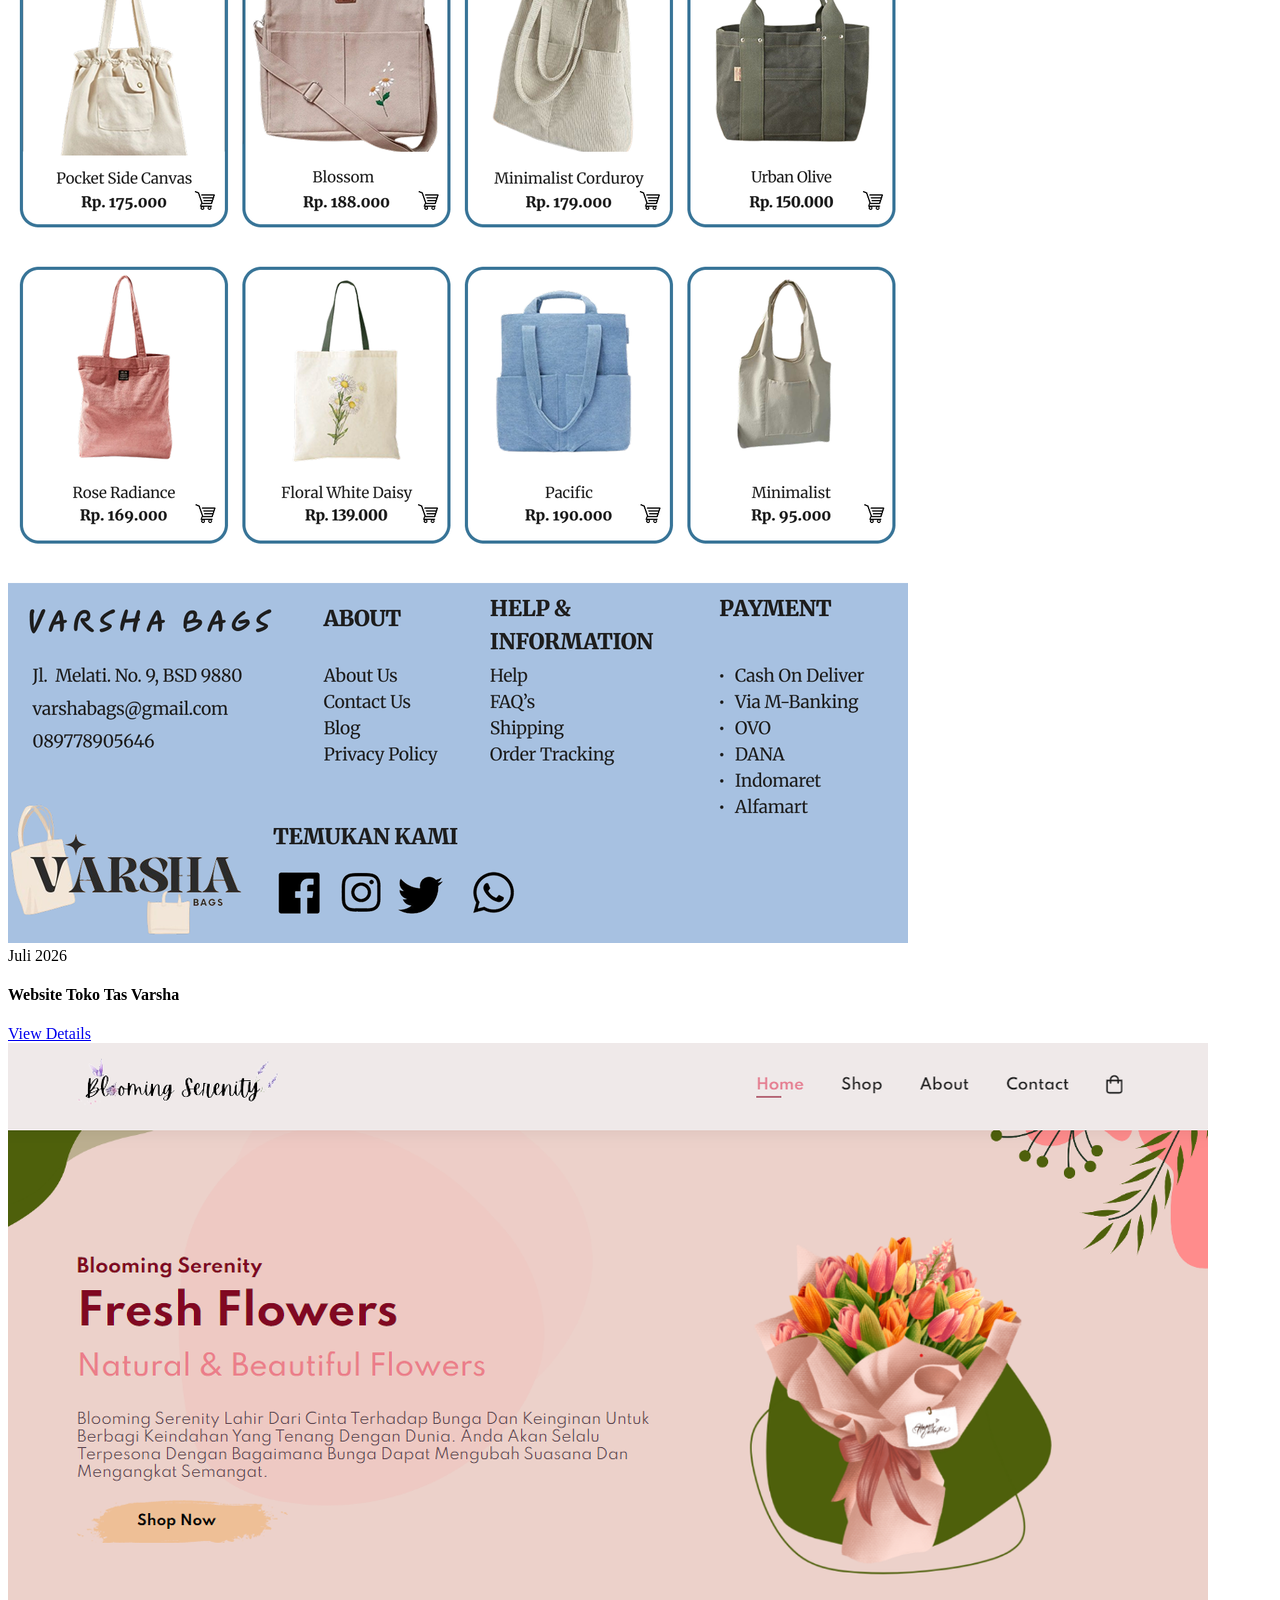
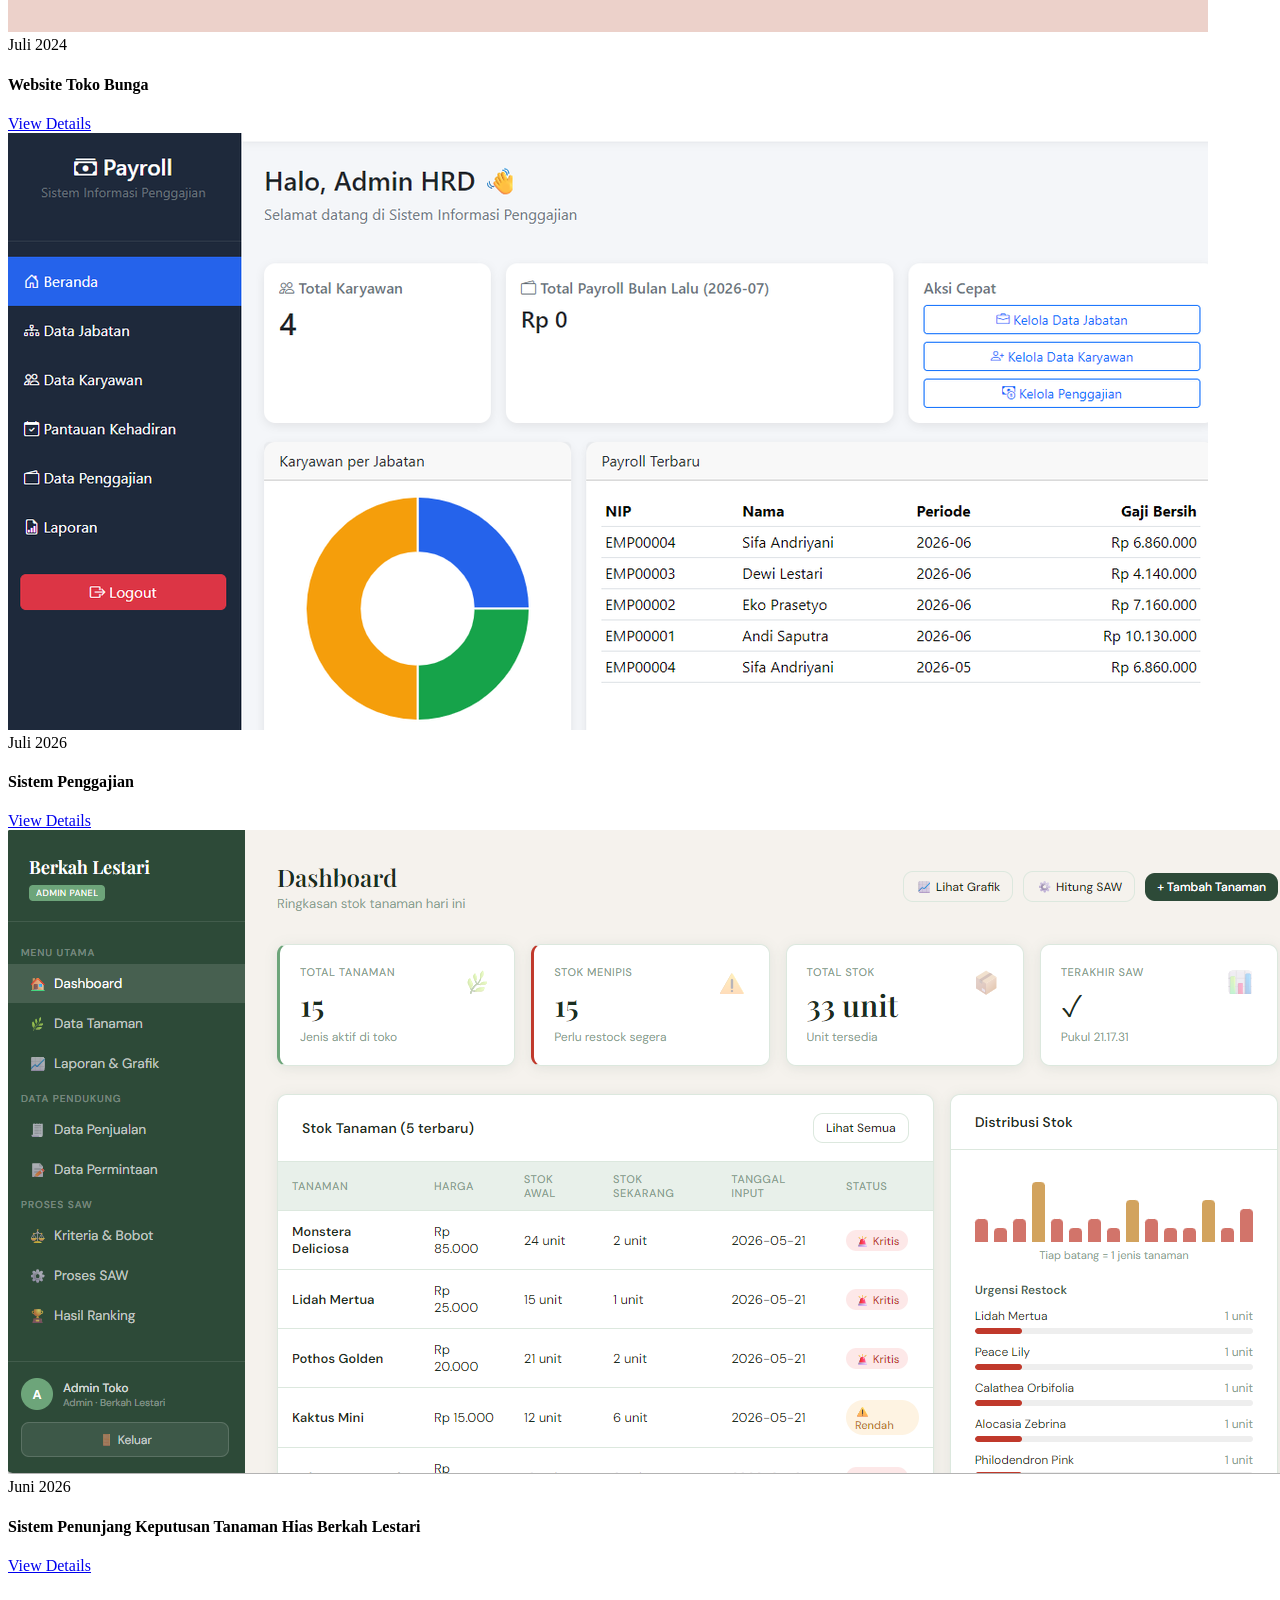
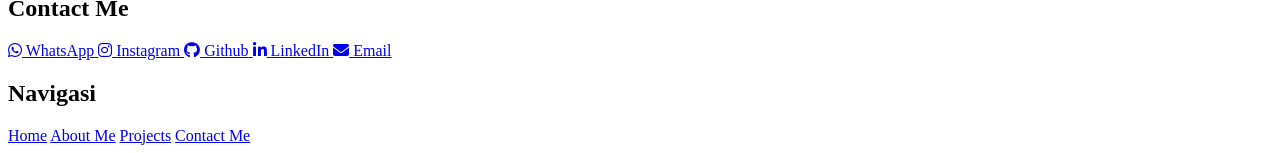
==== commit d13434cb: "Add files via upload" ====
--- a/index.html
+++ b/index.html
@@ -14,10 +14,10 @@
             <i class="fa-solid fa-bars"></i>
         </button>
         <div class="menu">
-            <a href="index.html" class="active">Home</a>
-            <a href="about.html">About Me</a>
-            <a href="projects.html">Projects</a>
-            <a href="contact.html">Contact Me</a>
+            <a href="#home" class="active">Home</a>
+            <a href="#about">About Me</a>
+            <a href="#projects">Projects</a>
+            <a href="#contact">Contact Me</a>
         </div>
     </nav>
 
@@ -28,32 +28,26 @@
         <span class="star star-top">★</span>
 
         <div class="photo-strip">
-
             <div class="photo-slot">
                 <img src="images/hati-merah.png" alt="" class="hearts">
                 <img src="images/cewe-boneka.png" alt="Ilustrasi karakter 1" class="character">
             </div>
-
             <div class="photo-slot">
                 <img src="images/hati-biru.png" alt="" class="hearts">
                 <img src="images/cewe-biru.png" alt="Ilustrasi karakter 2" class="character">
             </div>
-
             <div class="photo-slot">
                 <img src="images/hati-merah.png" alt="" class="hearts">
                 <img src="images/cewe-topi.png" alt="Ilustrasi karakter 3" class="character">
             </div>
-
         </div>
 
         <img src="images/note-lagu.png" alt="" class="deco note-lagu">
-
         <span class="star star-bottom">★</span>
 
     </div>
 
     <div class="hero-content">
-
         <p class="hero-greeting">Nice To Meet You</p>
 
         <h1 class="hero-title">
@@ -69,14 +63,21 @@
         <p class="hero-role">UI/UX Designer &nbsp;&nbsp; Frontend Developer</p>
 
         <div class="hero-buttons">
-
             <img src="images/kucing-merah.png" alt="" class="deco kucing">
-
-            <a href="projects.html" class="btn btn-outline">My Project</a>
-            <a href="cv/cv.pdf" class="btn btn-outline">Download CV</a>
-
-        </div>
-
+            <a href="#projects" class="btn btn-outline">My Project</a>
+            <a href="cv/cv.pdf" class="btn btn-outline" target="_blank">View CV</a>
+        </div>
+    </div>
+
+</section>
+
+<section class="cta">
+
+    <p class="cta-text">Let's build something meaningful together.</p>
+
+    <div class="cta-inner">
+        <img src="images/kucing-putih.png" alt="Kucing putih" class="cta-cat">
+        <a href="#contact" class="btn btn-solid">Touch In Here</a>
     </div>
 
 </section>
@@ -88,41 +89,182 @@
     </div>
 </div>
 
-<section class="cta">
-
-    <p class="cta-text">Let's build something meaningful together.</p>
-
-    <a href="contact.html" class="btn btn-solid">Touch In Here</a>
+<section class="about" id="about">
+
+    <h2 class="section-title">About Me</h2>
+
+    <div class="about-wrap">
+        <div class="about-text">
+            <div class="about-name">
+                <div class="about-hello">
+                    <span>Halo saya</span>
+                    <img src="images/emot.png" alt="" class="about-emot">
+                </div>
+                <h3>Sifa Andriyani</h3>
+            </div>
+            <p>
+                Saya mahasiswa semester 7 Sistem Informasi yang tertarik pada dunia UI/UX Design dan
+                Frontend Development. Saya senang mengubah ide menjadi desain yang mudah dipahami dan tampilan
+                website yang responsif. Melalui berbagai proyek selama perkuliahan, saya terus mengembangkan
+                kemampuan desain, pemrograman, serta kerja sama tim untuk menciptakan pengalaman digital yang
+                lebih baik.
+            </p>
+        </div>
+
+        <div class="about-photo">
+            <img src="images/profil.jpeg" alt="Foto Sifa Andriyani" class="photo-pic">
+            <img src="images/polaroid-merah.png" alt="" class="photo-frame">
+            <img src="images/rubah-gigit.png" alt="" class="photo-fox">
+        </div>
+    </div>
+
+    <div class="section-nav-grid">
+        <a href="skills-tools.html" class="section-nav-card">
+            <span class="section-nav-icon"><i class="fa-solid fa-screwdriver-wrench"></i></span>
+            <h3>Skills &amp; Tools</h3>
+            <p>Bahasa pemrograman, framework, dan tools yang saya kuasai untuk mendukung proses desain dan pengembangan aplikasi.</p>
+            <span class="section-nav-more">Lihat Selengkapnya <i class="fa-solid fa-arrow-right"></i></span>
+        </a>
+        <a href="experience.html" class="section-nav-card">
+            <span class="section-nav-icon"><i class="fa-solid fa-briefcase"></i></span>
+            <h3>Pengalaman</h3>
+            <p>Pengalaman kerja, organisasi, dan proyek yang saya jalani dalam membangun skill desain dan pengembangan digital.</p>
+            <span class="section-nav-more">Lihat Selengkapnya <i class="fa-solid fa-arrow-right"></i></span>
+        </a>
+        <a href="sertifikat.html" class="section-nav-card">
+            <span class="section-nav-icon"><i class="fa-solid fa-award"></i></span>
+            <h3>Sertifikat</h3>
+            <p>Kumpulan sertifikat pelatihan, kompetensi, dan organisasi yang pernah saya ikuti selama masa kuliah.</p>
+            <span class="section-nav-more">Lihat Selengkapnya <i class="fa-solid fa-arrow-right"></i></span>
+        </a>
+    </div>
+
+</section>
+
+<section class="projects" id="projects">
+
+    <h2 class="section-title">Projects</h2>
+
+    <h3 class="subsection-title subsection-title-left">UI/UX Design Projects</h3>
+
+    <div class="project-grid">
+        <div class="project-card">
+            <div class="project-thumb thumb-img">
+                <img src="images/projects/posyandu.png" alt="Sistem Pengelolaan Data Posyandu">
+            </div>
+            <div class="project-body">
+                <span class="project-period">Januari 2024</span>
+                <h4>Sistem Pengelolaan Data Posyandu</h4>
+                <a href="projects/posyandu.html" class="view-details">View Details</a>
+            </div>
+        </div>
+        <div class="project-card">
+            <div class="project-thumb thumb-img">
+                <img src="images/projects/flicks.png" alt="Merancang UI/UX Design Aplikasi Flicks">
+            </div>
+            <div class="project-body">
+                <span class="project-period">Juli 2024</span>
+                <h4>Merancang UI/UX Design Aplikasi Flicks</h4>
+                <a href="projects/flicks.html" class="view-details">View Details</a>
+            </div>
+        </div>
+        <div class="project-card">
+            <div class="project-thumb thumb-img">
+                <img src="images/projects/selbi-salon.png" alt="Merancang Aplikasi Salon Digital">
+            </div>
+            <div class="project-body">
+                <span class="project-period">Juni 2026</span>
+                <h4>Merancang Aplikasi Salon Digital</h4>
+                <a href="projects/selbi-salon.html" class="view-details">View Details</a>
+            </div>
+        </div>
+    </div>
+
+    <h3 class="subsection-title subsection-title-left">Web Projects</h3>
+
+    <div class="project-grid">
+        <div class="project-card">
+            <div class="project-thumb thumb-img">
+                <img src="images/projects/varsha.png" alt="Website Toko Tas Varsha">
+            </div>
+            <div class="project-body">
+                <span class="project-period">Juli 2026</span>
+                <h4>Website Toko Tas Varsha</h4>
+                <a href="projects/varsha.html" class="view-details">View Details</a>
+            </div>
+        </div>
+        <div class="project-card">
+            <div class="project-thumb thumb-img">
+                <img src="images/projects/toko-bunga.png" alt="Website Toko Bunga">
+            </div>
+            <div class="project-body">
+                <span class="project-period">Juli 2024</span>
+                <h4>Website Toko Bunga</h4>
+                <a href="projects/toko-bunga.html" class="view-details">View Details</a>
+            </div>
+        </div>
+        <div class="project-card">
+            <div class="project-thumb thumb-img">
+                <img src="images/projects/sistem-penggajian.png" alt="Sistem Penggajian">
+            </div>
+            <div class="project-body">
+                <span class="project-period">Juli 2026</span>
+                <h4>Sistem Penggajian</h4>
+                <a href="projects/sistem-penggajian.html" class="view-details">View Details</a>
+            </div>
+        </div>
+        <div class="project-card">
+            <div class="project-thumb thumb-img">
+                <img src="images/projects/berkah-lestari.png" alt="SPK Tanaman Hias Berkah Lestari">
+            </div>
+            <div class="project-body">
+                <span class="project-period">Juni 2026</span>
+                <h4>Sistem Penunjang Keputusan Tanaman Hias Berkah Lestari</h4>
+                <a href="projects/berkah-lestari.html" class="view-details">View Details</a>
+            </div>
+        </div>
+    </div>
+
+</section>
+
+<section class="contact" id="contact">
+
+    <h2 class="section-title">Contact Me</h2>
+
+    <div class="contact-grid">
+        <a href="https://wa.me/6285782289490" target="_blank" class="contact-card">
+            <i class="fa-brands fa-whatsapp"></i>
+            <span>WhatsApp</span>
+        </a>
+        <a href="https://instagram.com/sifandrr" target="_blank" class="contact-card">
+            <i class="fa-brands fa-instagram"></i>
+            <span>Instagram</span>
+        </a>
+        <a href="https://github.com/sifandriyani" target="_blank" class="contact-card">
+            <i class="fa-brands fa-github"></i>
+            <span>Github</span>
+        </a>
+        <a href="https://linkedin.com/in/sifa-andriyani-039961422" target="_blank" class="contact-card">
+            <i class="fa-brands fa-linkedin-in"></i>
+            <span>LinkedIn</span>
+        </a>
+        <a href="https://mail.google.com/mail/?view=cm&fs=1&to=sifaandriyani14@gmail.com" target="_blank" class="contact-card">
+            <i class="fa-solid fa-envelope"></i>
+            <span>Email</span>
+        </a>
+    </div>
 
 </section>
 
     <footer class="site-footer">
-        <div class="footer-container">
+        <div class="footer-container footer-solo">
 
             <div class="footer-left">
                 <h2>Navigasi</h2>
-                <a href="index.html">Home</a>
-                <a href="about.html">About Me</a>
-                <a href="projects.html">Projects</a>
-                <a href="contact.html">Contact Me</a>
-            </div>
-
-            <div class="footer-center">
-                <h2>Temukan Saya</h2>
-                <div class="social">
-                    <a href="https://linkedin.com/in/sifa-andriyani-039961422" target="_blank">
-                        <i class="fa-brands fa-linkedin-in"></i>
-                    </a>
-                    <a href="https://github.com/sifandriyani" target="_blank">
-                        <i class="fa-brands fa-github"></i>
-                    </a>
-                    <a href="https://mail.google.com/mail/?view=cm&fs=1&to=sifaandriyani14@gmail.com" target="_blank">
-                        <i class="fa-solid fa-envelope"></i>
-                    </a>
-                    <a href="https://wa.me/6285782289490" target="_blank">
-                        <i class="fa-brands fa-whatsapp"></i>
-                    </a>
-                </div>
+                <a href="#home">Home</a>
+                <a href="#about">About Me</a>
+                <a href="#projects">Projects</a>
+                <a href="#contact">Contact Me</a>
             </div>
 
         </div>
